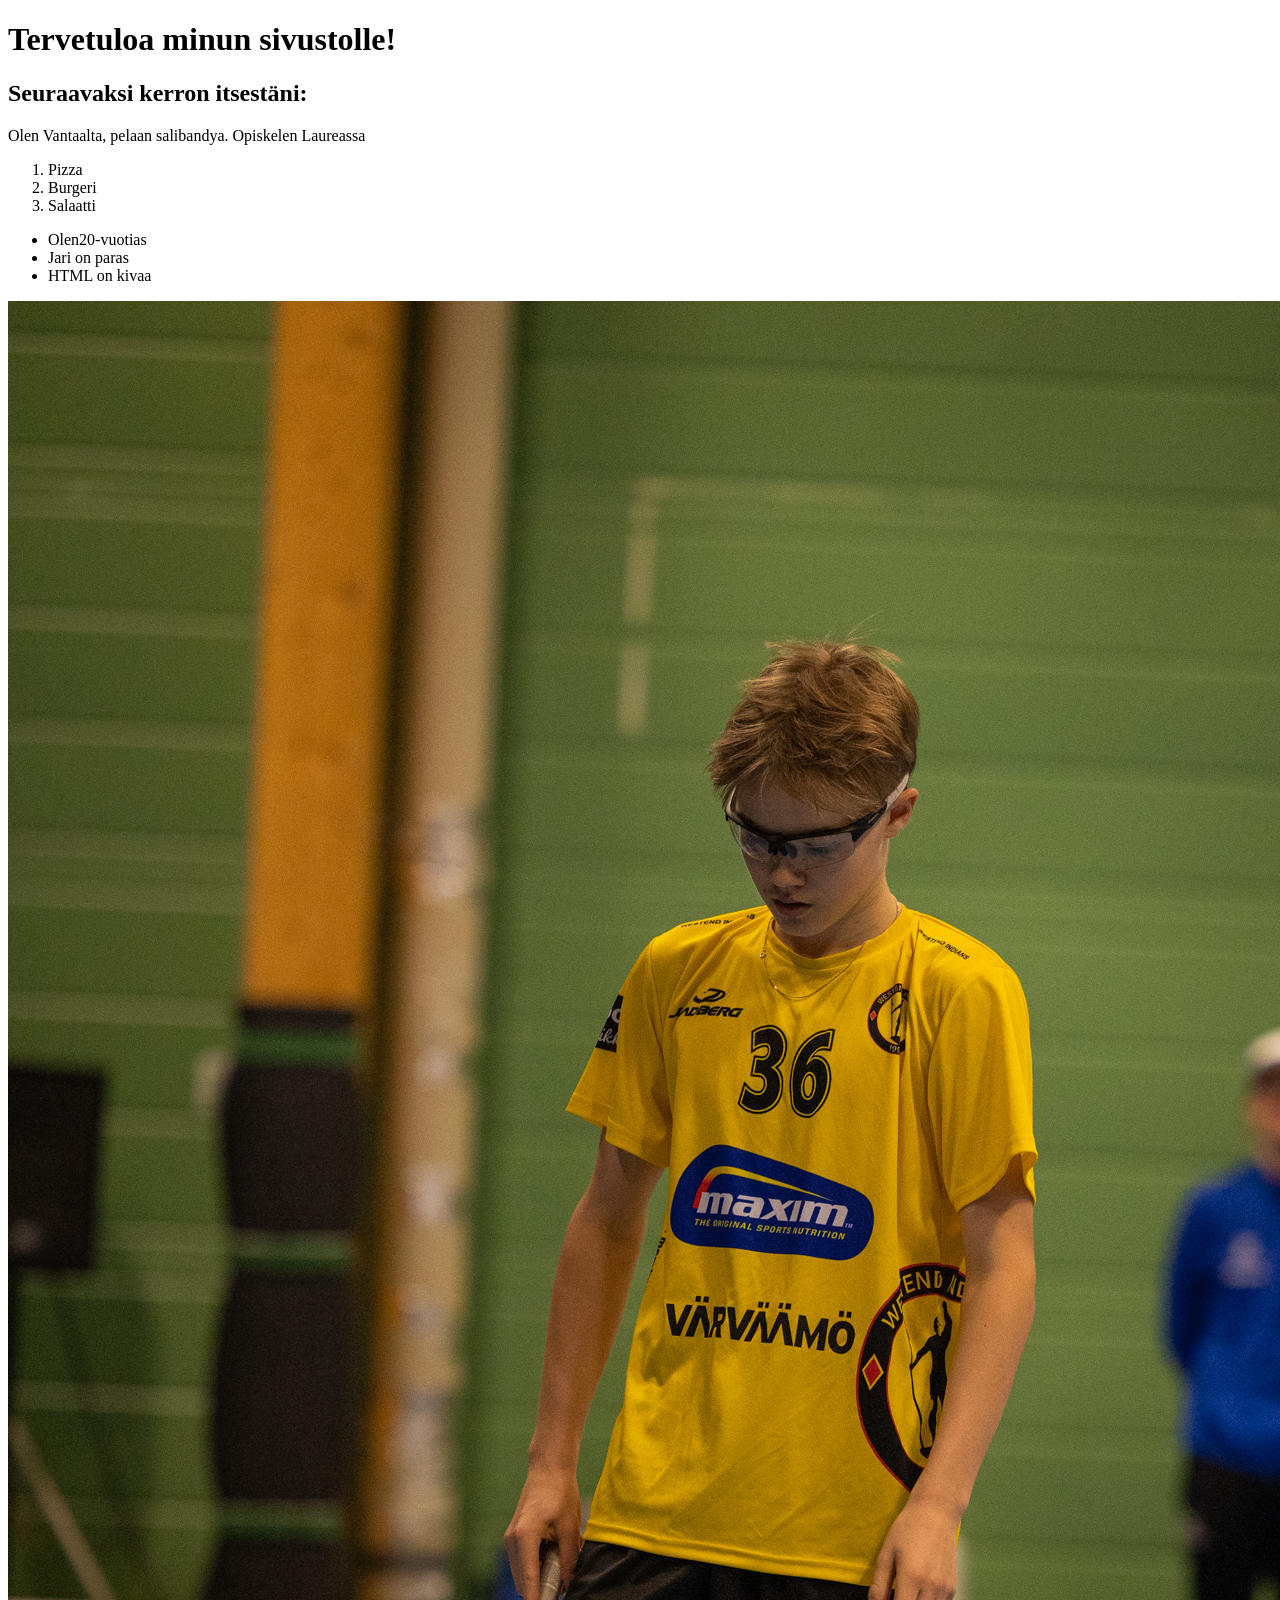
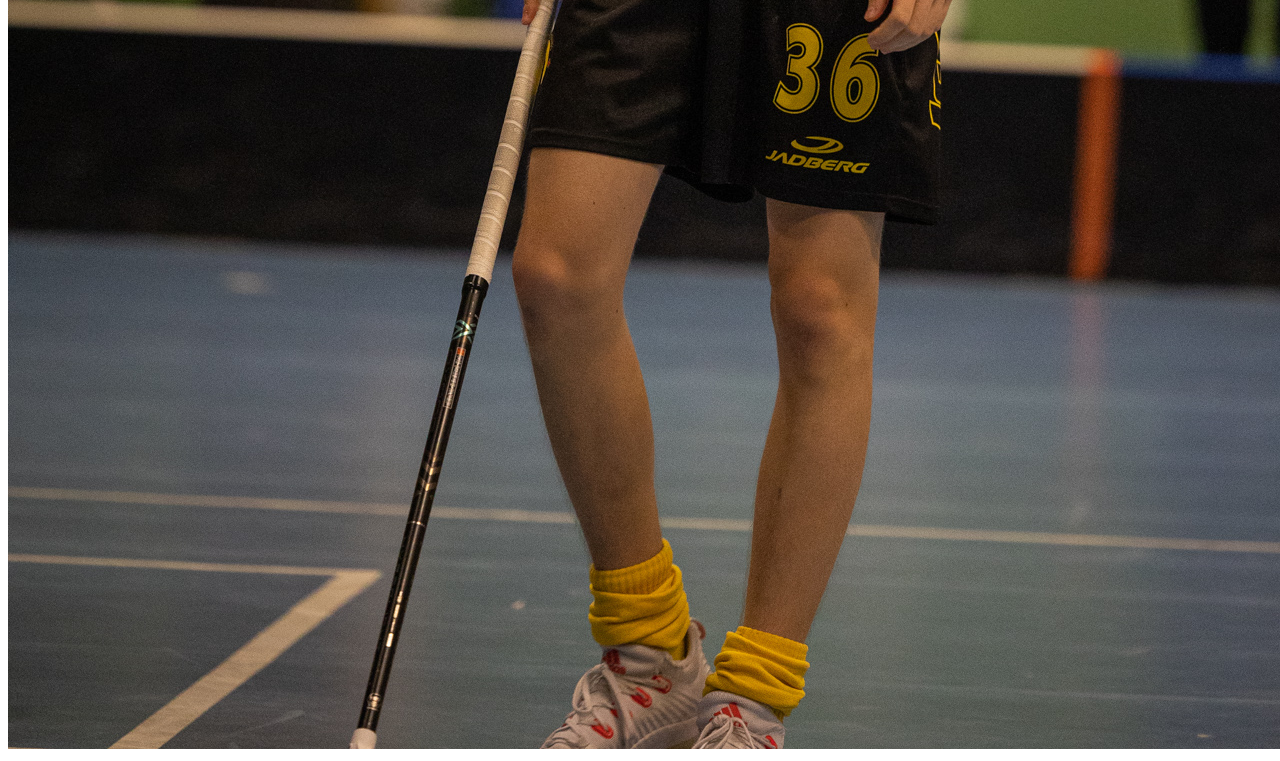
==== WS_01/index.html @ 8ae43c2c "index.html tiedosto ja kuvatiedosto lisätty" ====
<!DOCTYPE html>
<html lang="en">
<head>
    <meta charset="UTF-8">
    <meta name="viewport" content="width=device-width, initial-scale=1.0">
    <title>Document</title>
</head>
<body>
    <h1>Tervetuloa minun sivustolle! </h1>
<h2>Seuraavaksi kerron itsestäni:</h2>
<p>Olen Vantaalta, pelaan salibandya. Opiskelen Laureassa </p>
<ol>
    <li>Pizza</li>
    <li>Burgeri</li>
    <li>Salaatti</li>
</ol>

<ul>
    <li>Olen20-vuotias</li>
    <li>Jari on paras</li>
    <li>HTML on kivaa</li>
</ul>

<img src="/WS_01/IMG_9253.jpg" alt="Kuva minusta">
</body>
</html>
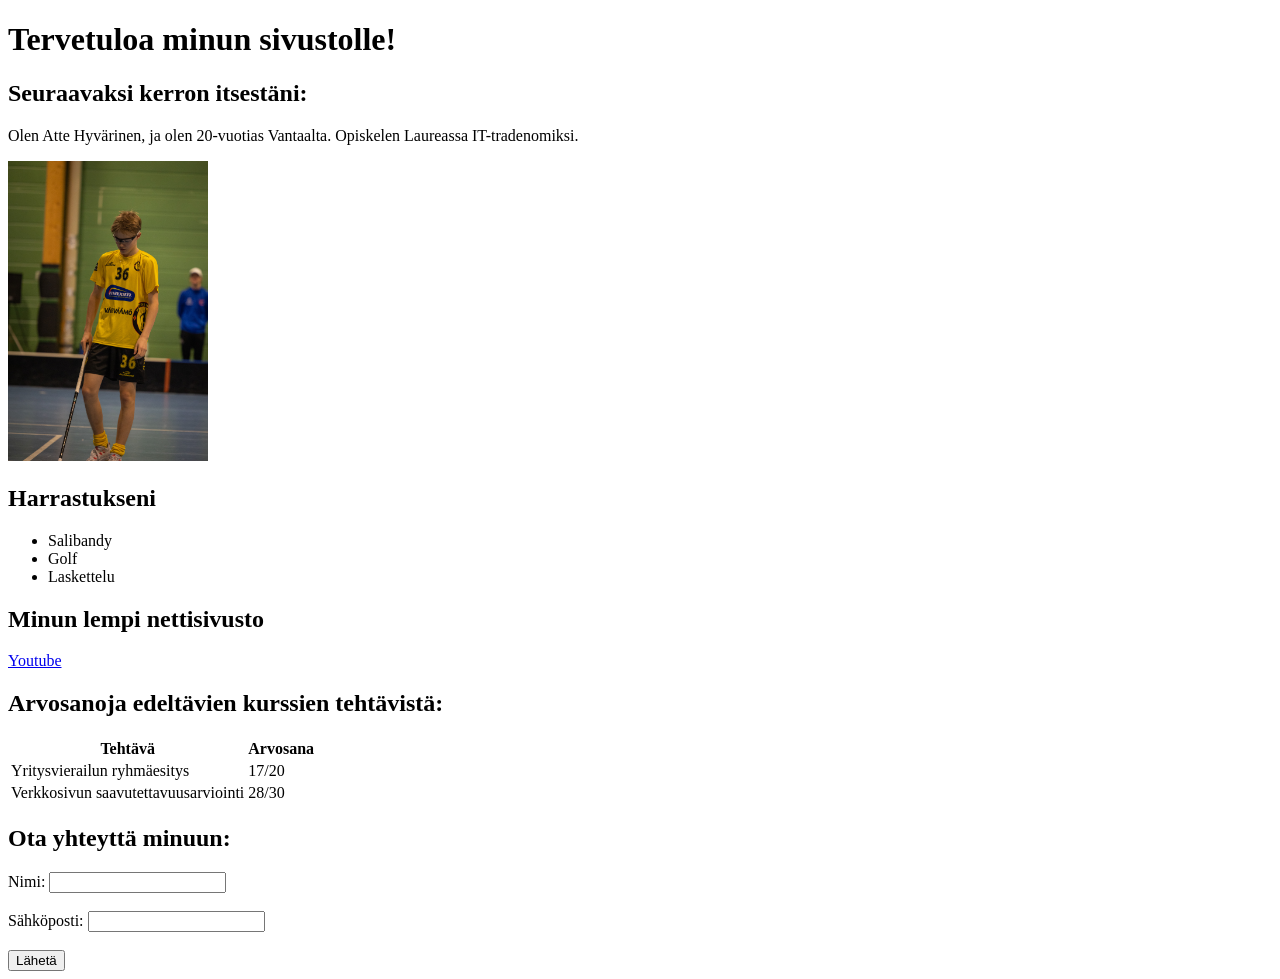
==== commit 379a6df3: "index.html päivitetty toimiva versio" ====
--- a/WS_01/index.html
+++ b/WS_01/index.html
@@ -3,24 +3,54 @@
 <head>
     <meta charset="UTF-8">
     <meta name="viewport" content="width=device-width, initial-scale=1.0">
-    <title>Document</title>
+    <title>Minun ensimmäinen html-sivu</title>
 </head>
 <body>
     <h1>Tervetuloa minun sivustolle! </h1>
-<h2>Seuraavaksi kerron itsestäni:</h2>
-<p>Olen Vantaalta, pelaan salibandya. Opiskelen Laureassa </p>
-<ol>
-    <li>Pizza</li>
-    <li>Burgeri</li>
-    <li>Salaatti</li>
-</ol>
+
+    <h2>Seuraavaksi kerron itsestäni:</h2>
+<p>Olen Atte Hyvärinen, ja olen 20-vuotias Vantaalta. Opiskelen Laureassa IT-tradenomiksi. </p>
+
+<img src="/WS_01/IMG_9253.jpg" alt="Kuva minusta" width="200">
+
+
+
+<h2>Harrastukseni</h2>
 
 <ul>
-    <li>Olen20-vuotias</li>
-    <li>Jari on paras</li>
-    <li>HTML on kivaa</li>
+    <li>Salibandy</li>
+    <li>Golf</li>
+    <li>Laskettelu</li>
 </ul>
 
-<img src="/WS_01/IMG_9253.jpg" alt="Kuva minusta">
+<h2>Minun lempi nettisivusto</h2>
+<a href="https://www.youtube.com">Youtube</a>
+
+<h2>Arvosanoja edeltävien kurssien tehtävistä:</h2>
+<table>
+    <tr>
+        <th>Tehtävä</th>
+        <th>Arvosana</th>
+    </tr>
+    <tr>
+        <td>Yritysvierailun ryhmäesitys</td>
+        <td>17/20</td>
+    </tr>
+    <tr>
+        <td>Verkkosivun saavutettavuusarviointi</td>
+        <td>28/30</td>
+    </tr>
+</table>
+
+<h2>Ota yhteyttä minuun:</h2>
+<form>
+    <label for="name">Nimi:</label>
+    <input type="text" id="name" name="name" required><br><br>
+
+    <label for="email">Sähköposti:</label>
+    <input type="email" id="email" name="email" required><br><br>
+
+    <input type="submit" value="Lähetä">
+</form>
 </body>
 </html>
